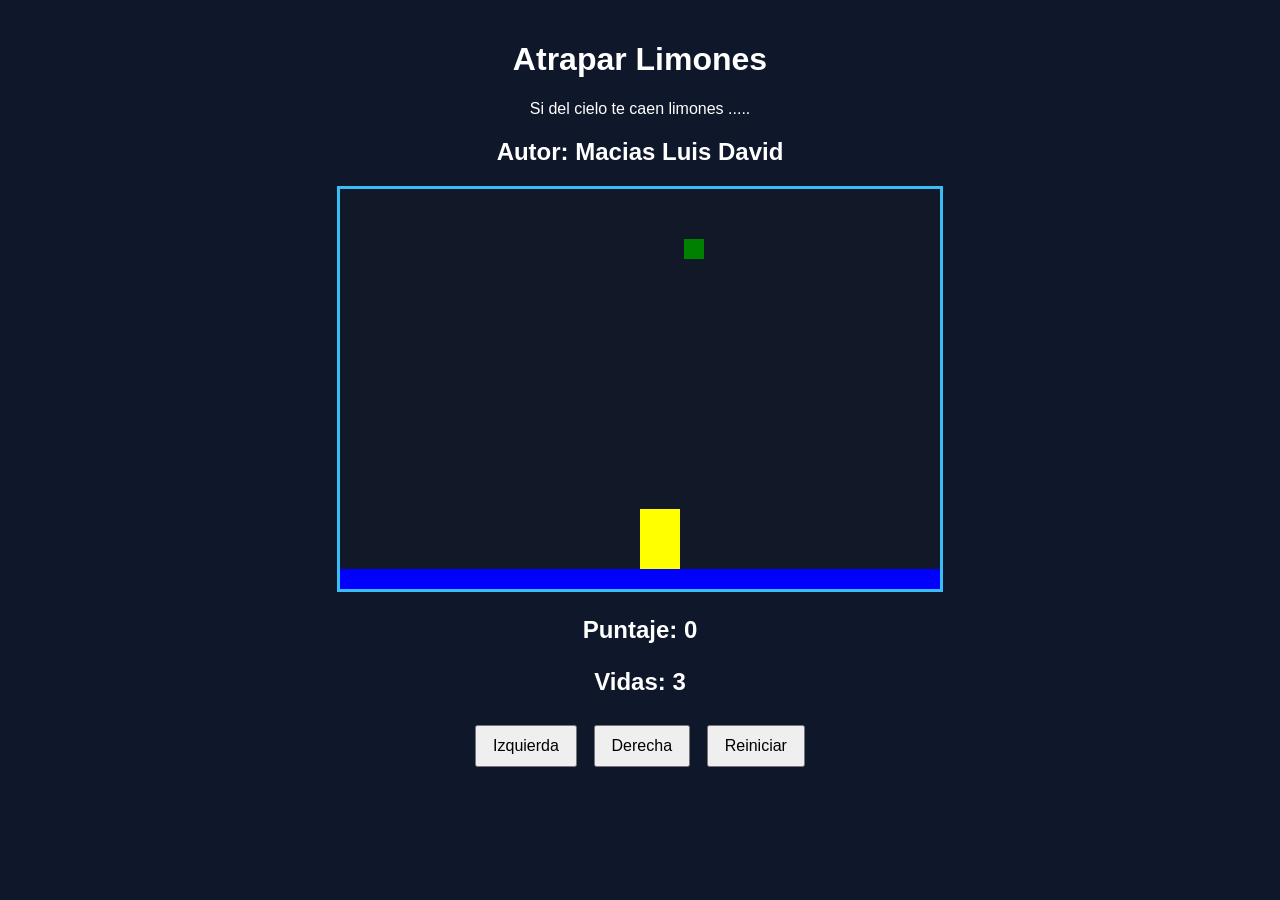
==== index.html @ 62ff1e2c "renombrando html principal" ====
<!DOCTYPE html>
<html>
<head>
  <title>Caza Estrellas</title>
  <link rel="stylesheet" href="limones.css">
 
 
</head>
<body onload="iniciar()">
  <div class="contenedor">
    <h1>Atrapar Limones</h1>
    <p>Si del cielo te caen limones ..... </p>
    <h2>Autor: Macias Luis David</h>
    <canvas id="areaJuego" width="600" height="400"></canvas>
    <div class="panel">
      <p>Puntaje: <span id="txtPuntaje">0</span></p>
      <p>Vidas: <span id="txtVidas">3</span></p>
    </div>
    <div class="botones">
      <button onclick="moverIzquierda()">Izquierda</button>
      <button onclick="moverDerecha()">Derecha</button>
      <button onclick="reiniciar()">Reiniciar</button>
    </div>
  </div>

</body>
  <script src="limones.js"></script>
  <script src="utils.js"></script>
</html>
---- limones.css ----
body {
  font-family: Arial, sans-serif;
  background-color: #0f172a;
  color: white;
  text-align: center;
  margin: 0;
  padding: 20px;
}

.contenedor {
  max-width: 800px;
  margin: 0 auto;
}

canvas {
  background-color: #111827;
  border: 3px solid #38bdf8;
  display: block;
  margin: 20px auto;
}

.panel {
  margin: 20px 0;
}

.botones button {
  margin: 5px;
  padding: 10px 16px;
  font-size: 16px;
  cursor: pointer;
}
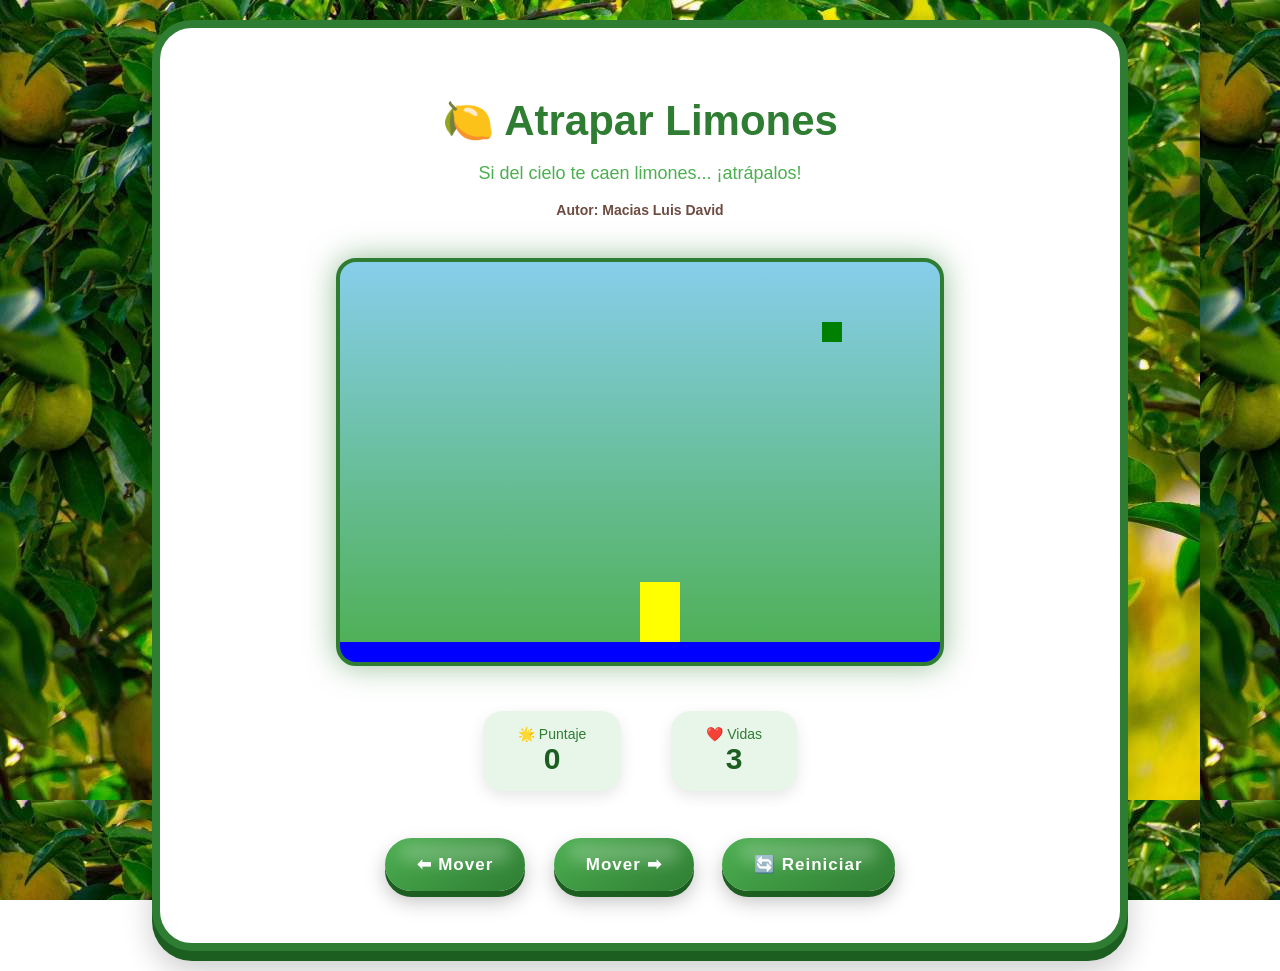
==== commit 0cb39166: "actualizacion de estilos" ====
--- a/index.html
+++ b/index.html
@@ -1,29 +1,43 @@
 <!DOCTYPE html>
-<html>
+<html lang="es">
 <head>
-  <title>Caza Estrellas</title>
+  <meta charset="UTF-8">
+  <title>Atrapar Limones</title>
   <link rel="stylesheet" href="limones.css">
- 
- 
 </head>
+
 <body onload="iniciar()">
   <div class="contenedor">
-    <h1>Atrapar Limones</h1>
-    <p>Si del cielo te caen limones ..... </p>
-    <h2>Autor: Macias Luis David</h>
-    <canvas id="areaJuego" width="600" height="400"></canvas>
+
+    <h1>🍋 Atrapar Limones</h1>
+    <p class="subtitulo">Si del cielo te caen limones... ¡atrápalos!</p>
+    <h3 class="autor">Autor: Macias Luis David</h3>
+
+    <div class="ventana-juego">
+      <canvas id="areaJuego" width="600" height="400"></canvas>
+    </div>
+
     <div class="panel">
-      <p>Puntaje: <span id="txtPuntaje">0</span></p>
-      <p>Vidas: <span id="txtVidas">3</span></p>
+      <div class="info">
+        <p>🌟 Puntaje</p>
+        <span id="txtPuntaje">0</span>
+      </div>
+
+      <div class="info">
+        <p>❤️ Vidas</p>
+        <span id="txtVidas">3</span>
+      </div>
     </div>
+
     <div class="botones">
-      <button onclick="moverIzquierda()">Izquierda</button>
-      <button onclick="moverDerecha()">Derecha</button>
-      <button onclick="reiniciar()">Reiniciar</button>
+      <button onclick="moverIzquierda()">⬅ Mover</button>
+      <button onclick="moverDerecha()">Mover ➡</button>
+      <button class="btn-reiniciar" onclick="reiniciar()">🔄 Reiniciar</button>
     </div>
+
   </div>
 
-</body>
   <script src="limones.js"></script>
   <script src="utils.js"></script>
+</body>
 </html>
--- a/limones.css
+++ b/limones.css
@@ -1,31 +1,184 @@
+/* ===== FONDO NATURAL ===== */
+
 body {
-  font-family: Arial, sans-serif;
-  background-color: #0f172a;
-  color: white;
+  font-family: 'Segoe UI', sans-serif;
+  margin: 0;
+  padding: 20px;
   text-align: center;
-  margin: 0;
+  color: #2f3e2f;
+
+  /* Cielo degradado */
+  background-image: url('limones.jpg');
+  background-attachment: fixed;
+}
+
+/* ===== CONTENEDOR ===== */
+
+.contenedor {
+  max-width: 900px;
+  margin: 0 auto;
+  padding: 40px 30px;
+
+  /* Fondo suave */
+  background: #ffffff;
+
+  /* Bordes más redondos */
+  border-radius: 40px;
+
+  /* Borde verde grueso caricaturesco */
+  border: 8px solid #2e7d32;
+
+  /* Sombra estilo cartoon */
+  box-shadow: 
+    0 10px 0 #1b5e20,
+    0 20px 30px rgba(0,0,0,0.2);
+
+  position: relative;
+  transition: transform 0.2s ease;
+}
+
+/* ===== TITULOS ===== */
+
+h1 {
+  font-size: 42px;
+  margin-bottom: 5px;
+  color: #2e7d32;
+}
+
+.subtitulo {
+  font-size: 18px;
+  color: #4caf50;
+}
+
+.autor {
+  font-size: 14px;
+  color: #6d4c41;
+  margin-bottom: 20px;
+}
+
+/* ===== VENTANA DEL JUEGO ===== */
+
+.ventana-juego {
   padding: 20px;
 }
 
-.contenedor {
-  max-width: 800px;
+canvas {
+  background: linear-gradient(to bottom, #87ceeb 0%, #4caf50 100%);
+  border-radius: 20px;
+  border: 4px solid #2e7d32;
+  box-shadow: 0 0 30px rgba(46, 125, 50, 0.5);
+  display: block;
   margin: 0 auto;
+  transition: transform 0.2s ease;
 }
 
-canvas {
-  background-color: #111827;
-  border: 3px solid #38bdf8;
-  display: block;
-  margin: 20px auto;
+canvas:hover {
+  transform: scale(1.02);
 }
 
+/* ===== PANEL ===== */
+
 .panel {
-  margin: 20px 0;
+  margin-top: 25px;
+  display: flex;
+  justify-content: center;
+  gap: 50px;
 }
 
+.info {
+  background: #e8f5e9;
+  padding: 15px 35px;
+  border-radius: 20px;
+  box-shadow: 0 5px 15px rgba(0,0,0,0.1);
+}
+
+.info p {
+  margin: 0;
+  font-size: 14px;
+  color: #2e7d32;
+}
+
+.info span {
+  font-size: 30px;
+  font-weight: bold;
+  color: #1b5e20;
+}
+
+/* ===== BOTONES NATURALEZA ===== */
+
+.botones {
+  margin-top: 35px;
+}
+
+/* Botón base */
 .botones button {
-  margin: 5px;
-  padding: 10px 16px;
-  font-size: 16px;
+  position: relative;
+  margin: 12px;
+  padding: 16px 32px;
+  font-size: 17px;
+  border: none;
+  border-radius: 50px;
   cursor: pointer;
+  font-weight: bold;
+  letter-spacing: 1px;
+  color: white;
+
+  /* Gradiente natural más profundo */
+  background: linear-gradient(145deg, #4caf50, #2e7d32);
+
+  /* Profundidad */
+  box-shadow: 
+    0 6px 0 #1b5e20,
+    0 10px 20px rgba(0,0,0,0.25);
+
+  transition: all 0.15s ease-in-out;
+}
+
+/* Brillo superior tipo hoja */
+.botones button::before {
+  content: "";
+  position: absolute;
+  top: 5px;
+  left: 10%;
+  width: 80%;
+  height: 35%;
+  background: rgba(255,255,255,0.25);
+  border-radius: 50px;
+  filter: blur(8px);
+}
+
+/* Hover */
+.botones button:hover {
+  transform: translateY(-4px);
+  box-shadow: 
+    0 10px 0 #1b5e20,
+    0 15px 25px rgba(0,0,0,0.3);
+}
+
+/* Click efecto presión */
+.botones button:active {
+  transform: translateY(6px);
+  box-shadow: 
+    0 2px 0 #1b5e20,
+    0 5px 10px rgba(0,0,0,0.2);
+}
+
+/* Botón reiniciar más cítrico 🍊 */
+.btn-reiniciar {
+  background: linear-gradient(145deg, #fbc02d, #f57f17);
+  box-shadow: 
+    0 6px 0 #e65100,
+    0 10px 20px rgba(0,0,0,0.25);
+}
+
+.btn-reiniciar:hover {
+  box-shadow: 
+    0 10px 0 #e65100,
+    0 15px 25px rgba(0,0,0,0.3);
+}
+
+.btn-reiniciar:active {
+  box-shadow: 
+    0 2px 0 #e65100,
+    0 5px 10px rgba(0,0,0,0.2);
 }
